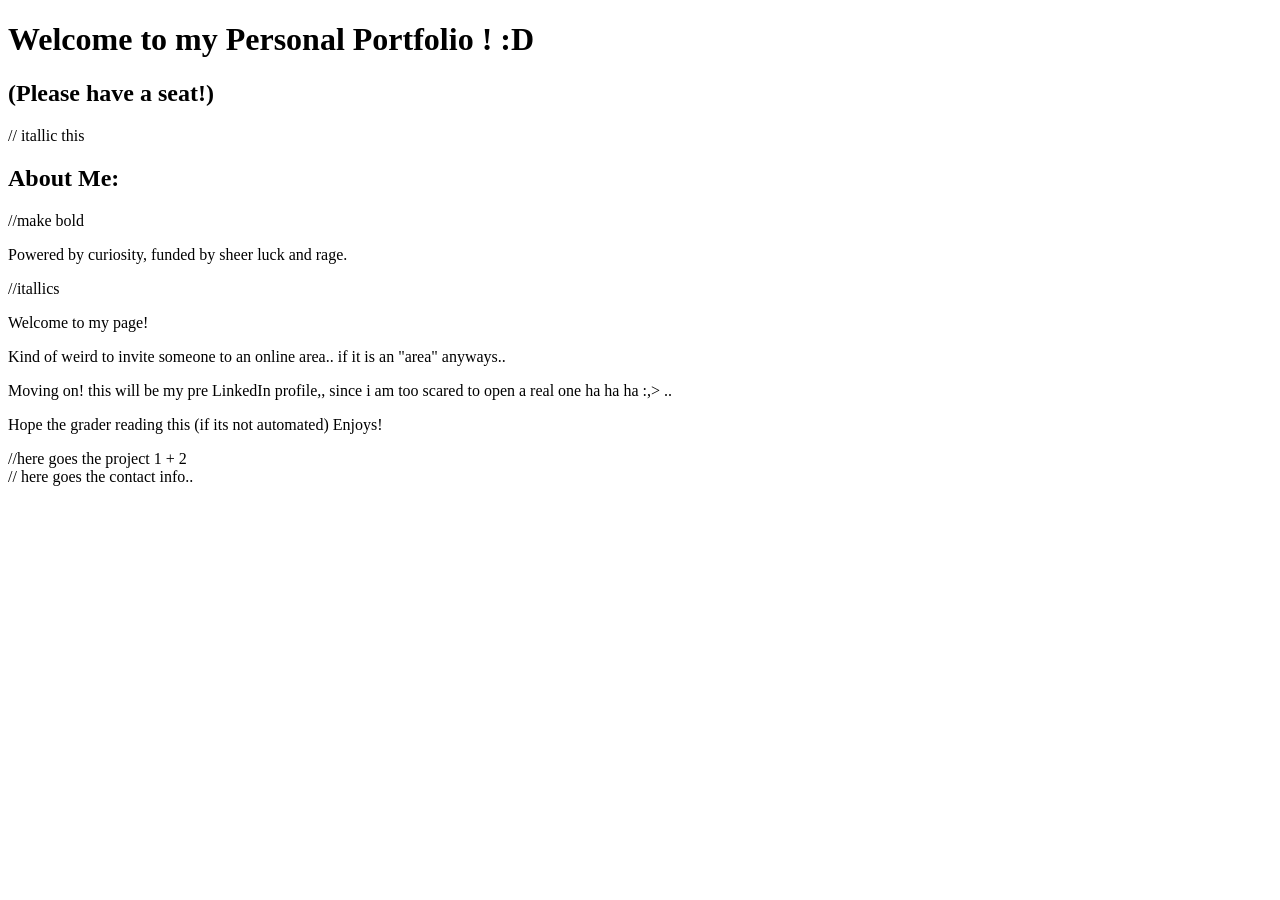
==== index.html @ d6ce004c "Added About me, Header" ====
<!DOCTYPE html>
<html lang = "en">
    <head>
       <meta charset="UTF-8">
       <title>Assignment1: Personal Webpage</title> 
    </head>

    <body>
        <header>
           <h1>Welcome to my Personal Portfolio ! :D </h1>
           <h2>(Please have a seat!)</h2> // itallic this
        </header>

        <div>
            <h2>About Me:</h2> //make bold
            <p>Powered by curiosity, funded by sheer luck and rage.</p> //itallics
            <p>Welcome to my page! </p>
            <p>Kind of weird to invite someone to an online area.. if it is an "area" anyways..</p>
            <p>Moving on! this will be my pre LinkedIn profile,, since i am too scared to open a real one ha ha ha :,> ..</p>
            <p>Hope the grader reading this (if its not automated) Enjoys!</p>
        </div>

        <div>
            //here goes the project 1 + 2
        </div>

        
        <footer>
            // here goes the contact info..
        </footer>
    </body>


</html>
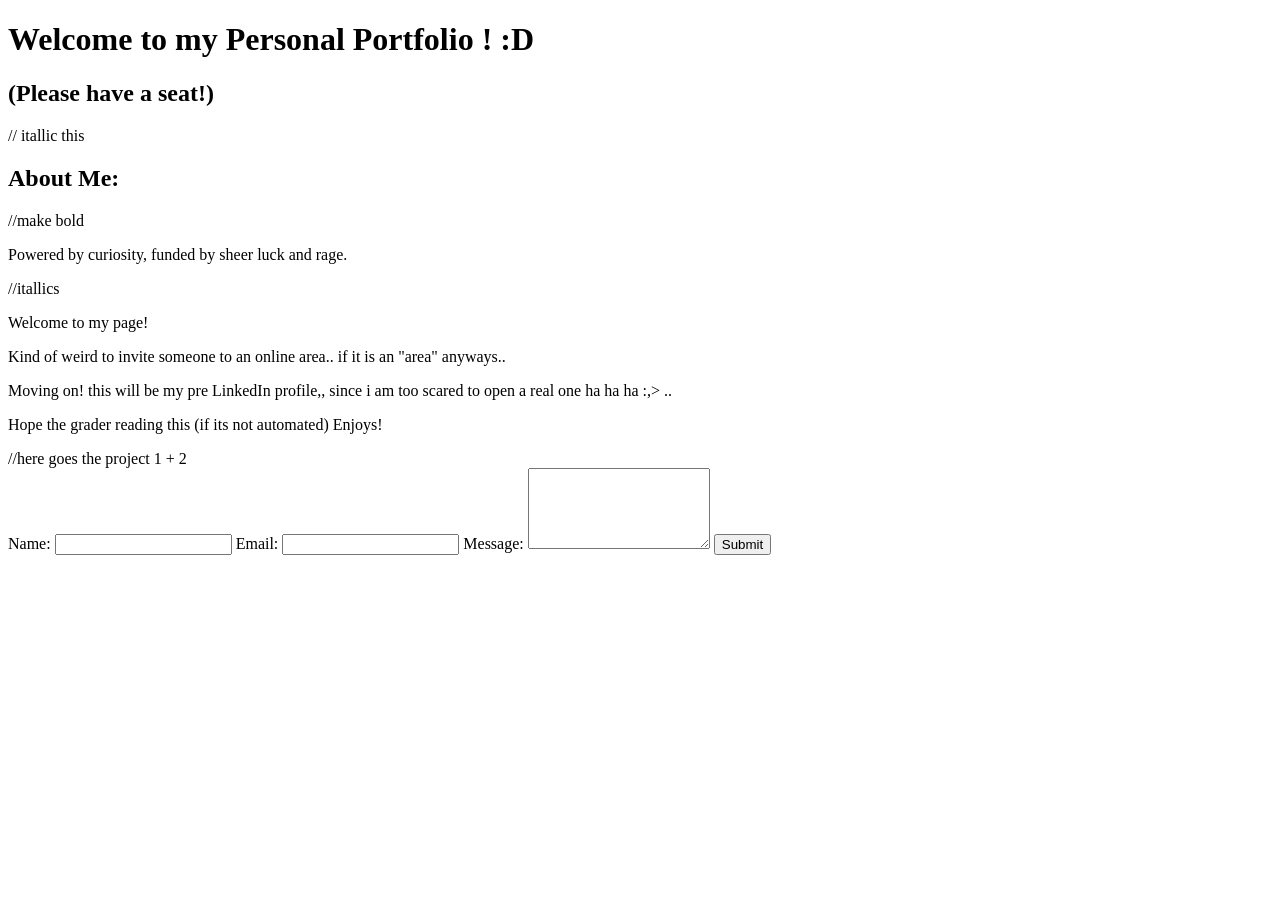
==== commit f10e50bd: "Added footer/Contact me" ====
--- a/index.html
+++ b/index.html
@@ -26,7 +26,18 @@
 
         
         <footer>
-            // here goes the contact info..
+            <form method="post">
+                <label for="name">Name:</label>
+                <input type="text" id="name" name="name" required>
+
+                <label for="email">Email:</label>
+                <input type="email" id="email" name="email" required>
+
+                <label for="message">Message:</label>
+                <textarea id="message" name="message" rows="5" required></textarea>
+
+                <button type="submit">Submit</button>
+            </form>
         </footer>
     </body>
 
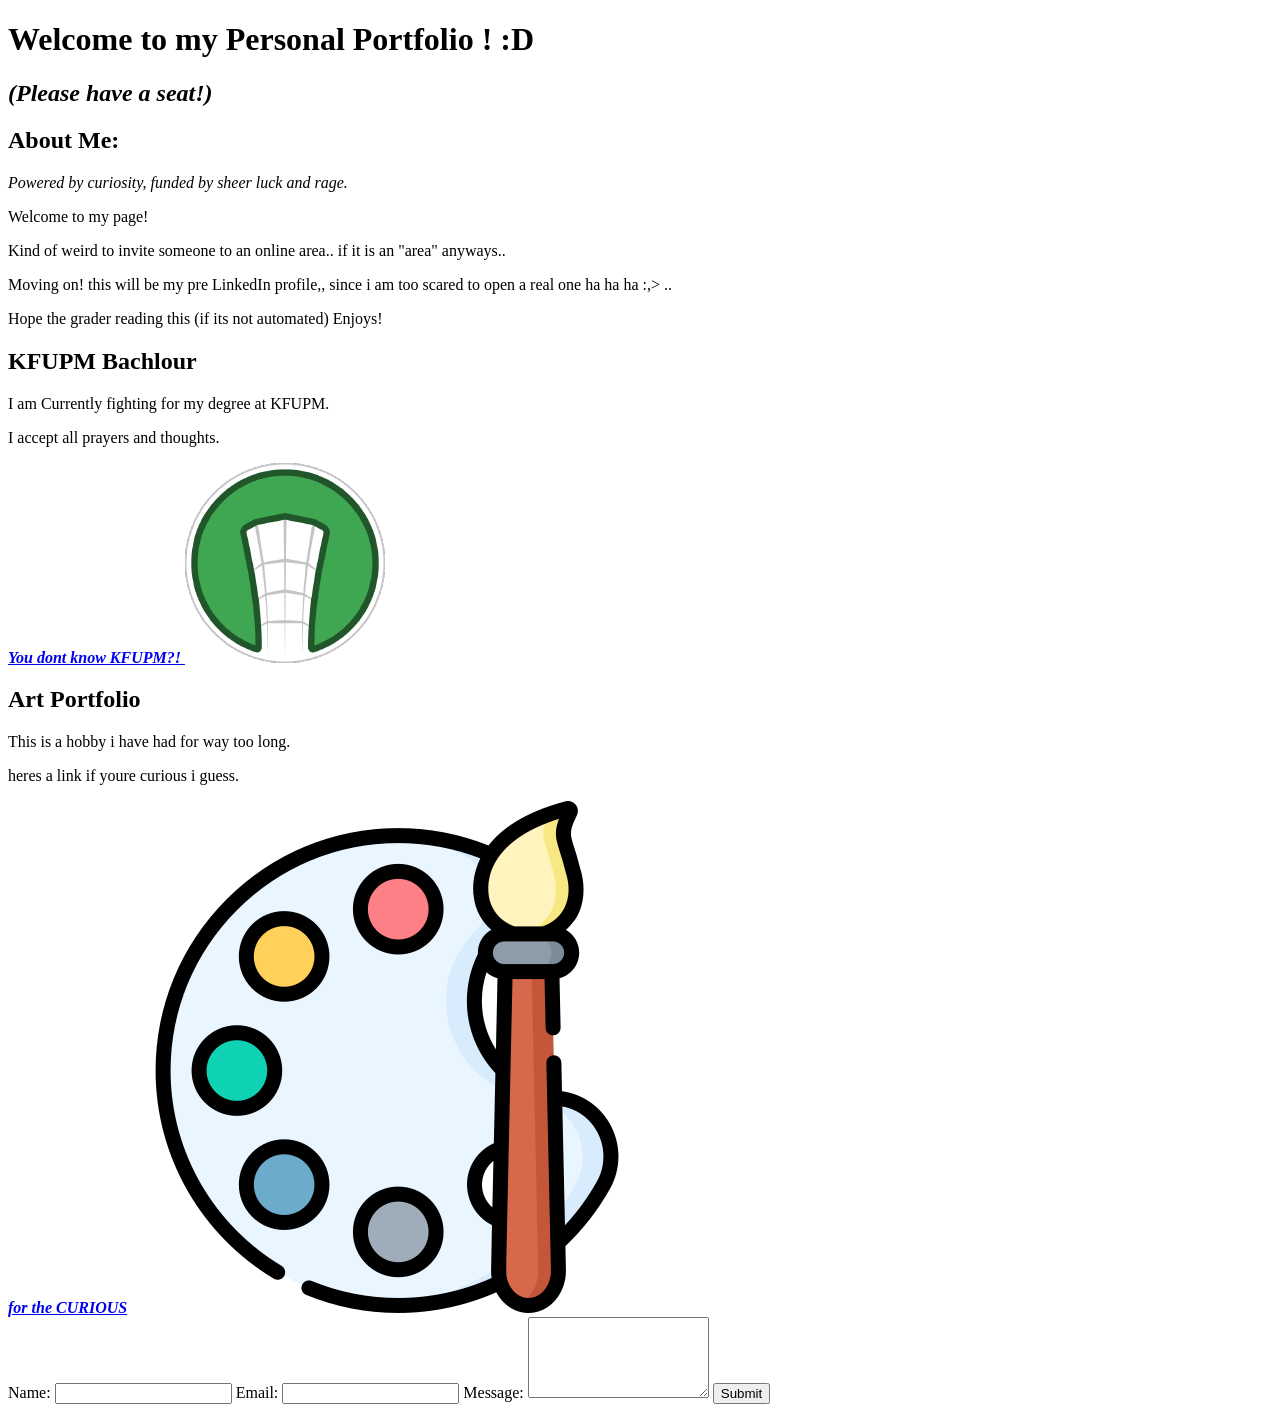
==== commit 1405ebcb: "Added projects cards" ====
--- a/index.html
+++ b/index.html
@@ -8,20 +8,40 @@
     <body>
         <header>
            <h1>Welcome to my Personal Portfolio ! :D </h1>
-           <h2>(Please have a seat!)</h2> // itallic this
+           <h2><i>(Please have a seat!)</i></h2> 
         </header>
 
         <div>
-            <h2>About Me:</h2> //make bold
-            <p>Powered by curiosity, funded by sheer luck and rage.</p> //itallics
+            <h2>About Me:</h2> 
+            <p><i>Powered by curiosity, funded by sheer luck and rage.</i></p> 
             <p>Welcome to my page! </p>
             <p>Kind of weird to invite someone to an online area.. if it is an "area" anyways..</p>
             <p>Moving on! this will be my pre LinkedIn profile,, since i am too scared to open a real one ha ha ha :,> ..</p>
             <p>Hope the grader reading this (if its not automated) Enjoys!</p>
         </div>
 
-        <div>
-            //here goes the project 1 + 2
+        <div class="projects">
+
+              <div class="projectsCard">
+                <h2>KFUPM Bachlour</h2>
+                <p>I am Currently fighting for my degree at KFUPM.</p>
+                <p>I accept all prayers and thoughts.</p>
+                <a href="https://youtu.be/kIte0CuJZ5E?si=nR-3APooYGZyGRfh" target="_blank" > <i><b>You dont know KFUPM?!</b></i> </a>
+
+               <img class = "cardPicture" src="assets/images/kfupmPicture.png" alt="KFUPM logo">
+
+             </div>
+
+
+              <div class="projectsCard">
+                <h2>Art Portfolio</h2>
+                <p>This is a hobby i have had for way too long.</p>
+               <p>heres a link if youre curious i guess.</p>
+               <a href="https://unleashed-dust-969.notion.site/Jude-s-Portfolio-27073256f5df80afaaacc9c4e485c39f?source=copy_link" target="_blank"><i><b>for the CURIOUS</b></i></a>
+            
+               <img class = "cardPicture" src="assets/images/artPicture.png" alt="an artsy picture">
+            </div>
+
         </div>
 
         
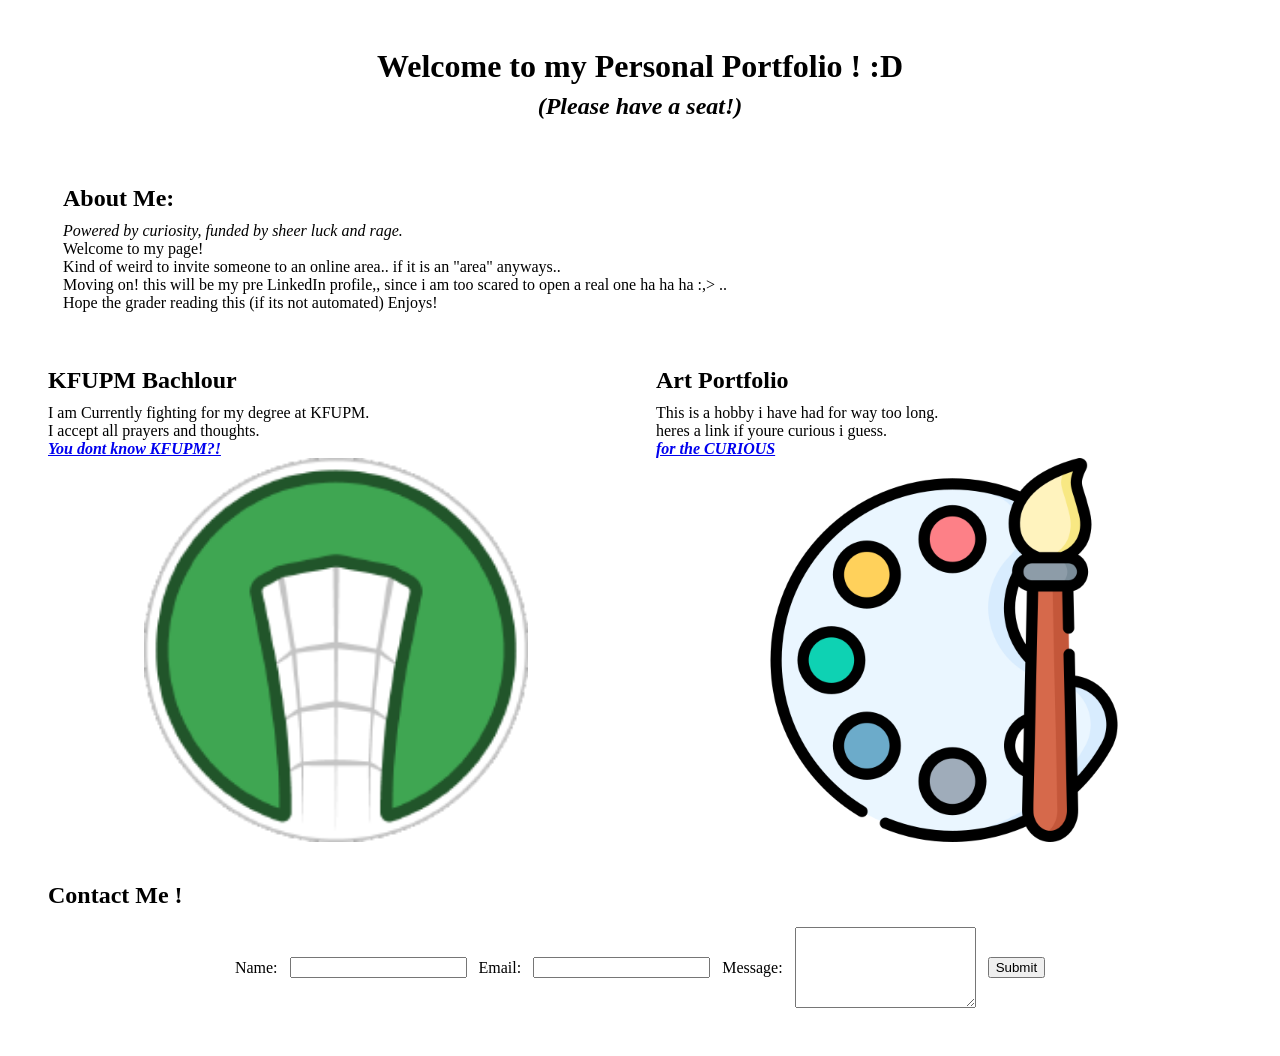
==== commit 8570b0ef: "Added css link, organised all the spacings of the site" ====
--- a/index.html
+++ b/index.html
@@ -3,6 +3,7 @@
     <head>
        <meta charset="UTF-8">
        <title>Assignment1: Personal Webpage</title> 
+       <link rel="stylesheet" href="css/styles.css">
     </head>
 
     <body>
@@ -11,7 +12,7 @@
            <h2><i>(Please have a seat!)</i></h2> 
         </header>
 
-        <div>
+        <div class="aboutMe">
             <h2>About Me:</h2> 
             <p><i>Powered by curiosity, funded by sheer luck and rage.</i></p> 
             <p>Welcome to my page! </p>
@@ -46,6 +47,7 @@
 
         
         <footer>
+            <h2>Contact Me !</h2>
             <form method="post">
                 <label for="name">Name:</label>
                 <input type="text" id="name" name="name" required>
--- a/css/styles.css
+++ b/css/styles.css
@@ -0,0 +1,69 @@
+
+
+h1, h3, p, figure {
+  margin: 0;
+}
+
+h2 {margin-bottom : 10px;
+    margin-top: 0;}
+
+
+header {
+  display: flex;
+  flex-direction: column;
+  align-items: center;
+  gap: 0.5rem;
+  text-align: center;
+
+}
+
+body {
+  display: flex;
+  flex-direction: column;
+  padding: 2.5rem;
+  row-gap: 2.5rem;
+  column-gap: 2.5rem;
+
+}
+
+
+.aboutMe {
+  display: flex;
+  flex-direction: column;
+  padding: 15px;
+}
+
+.projects {
+  display: flex;
+  flex-wrap: wrap;
+  gap: 2rem;
+  align-items: flex-start;
+}
+
+.projectsCard {
+  display: flex;
+  flex-direction: column;
+  gap: 0rem;
+  flex: 1 1 300px;
+  justify-content: center;   
+}
+.cardPicture {
+  width: 100%;
+  aspect-ratio: 3 / 2;
+  object-fit: contain;
+  gap: 2rem;
+}
+
+footer {
+  display: flex;
+  flex-direction: column;
+  gap: 0.5rem; 
+}
+
+form {
+  display: flex;
+  flex-direction: row;
+  align-items: center;
+  justify-content: center;   /* horizontal — this is the one you want */
+  gap: 0.75rem;
+}
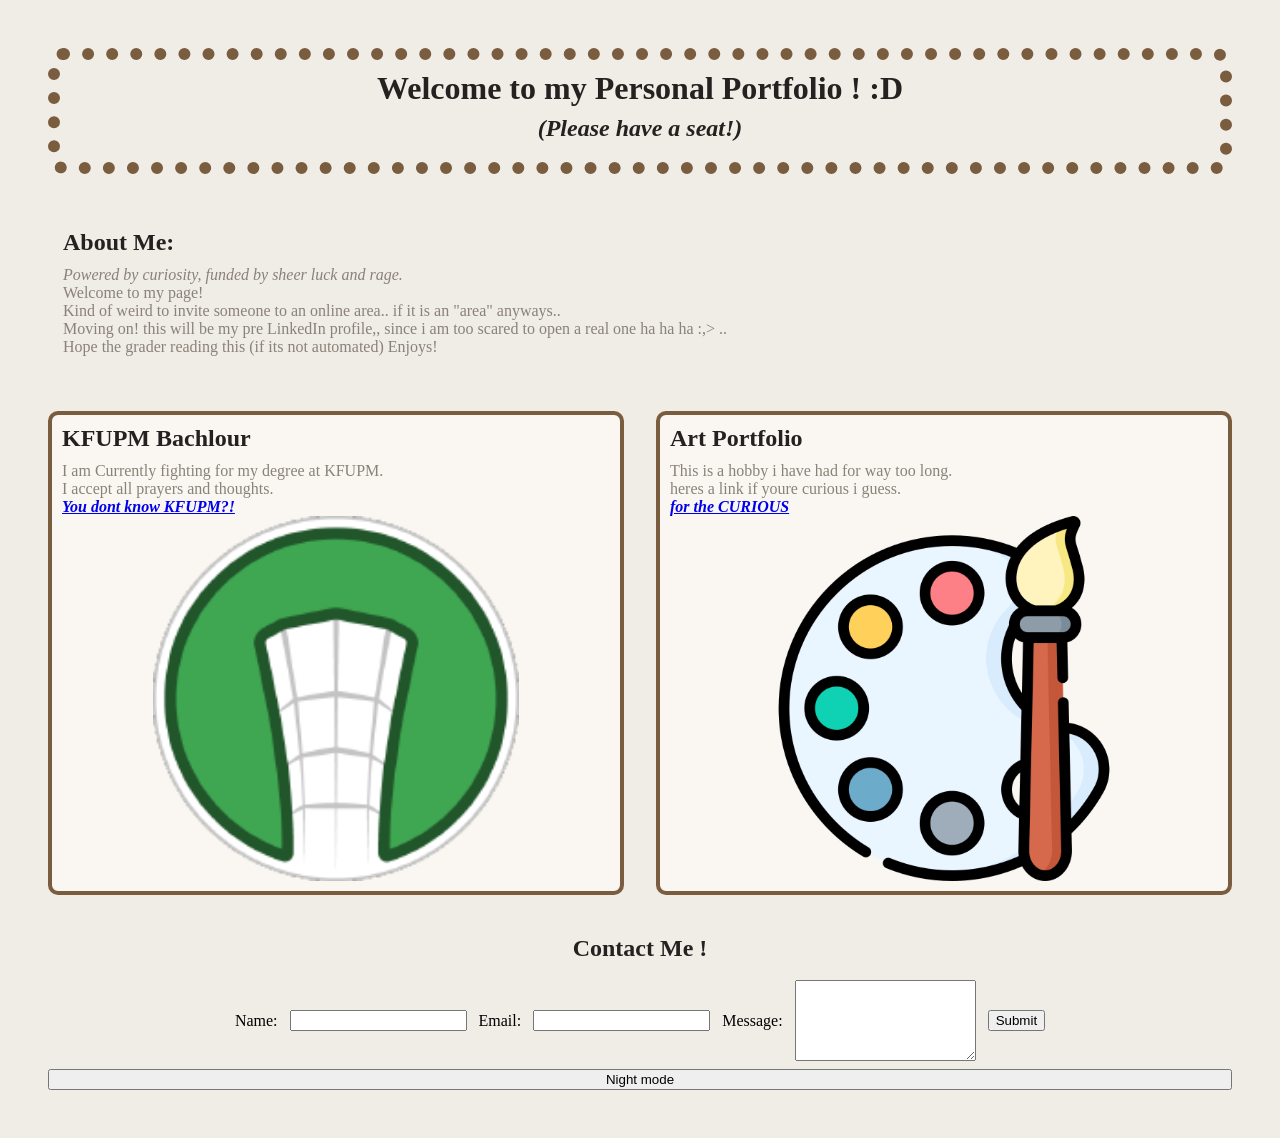
==== commit 9d461087: "Added the JS toggle feature, updated some css features to work" ====
--- a/index.html
+++ b/index.html
@@ -5,6 +5,8 @@
        <title>Assignment1: Personal Webpage</title> 
        <link rel="stylesheet" href="css/styles.css">
     </head>
+
+    <script src="js/script.js" defer></script>
 
     <body>
         <header>
@@ -60,6 +62,9 @@
 
                 <button type="submit">Submit</button>
             </form>
+
+            <button id="themeToggle" aria-pressed="false">Night mode</button>
+
         </footer>
     </body>
 
--- a/css/styles.css
+++ b/css/styles.css
@@ -1,23 +1,49 @@
 
+:root {
+  --ink:    #242220;   /* body text — soft black, not pure #000 */
+  --paper:  #faf7f2;   /* card / box background */
+  --shell:  #f0ece6;   /* page background */
+  --accent: #7a5c3e;   /* borders, links, ornament */
+  --muted:  #8a8279;   /* captions, secondary text */
+  --rule:   #ddd6cc;   /* thin divider lines */
+}
+[data-theme="dark"] {
+  --ink:    #f2e7ec;
+  --paper:  #271d23;
+  --shell:  #1b1418;
+  --accent: #d99ab0;
+  --muted:  #a8949c;
+  --rule:   #3a2c33;
+}
 
 h1, h3, p, figure {
   margin: 0;
 }
+
+h1 {color: var(--ink);}
+h2{color: var(--ink);}
+p {color: var(--muted);}
+
 
 h2 {margin-bottom : 10px;
     margin-top: 0;}
 
 
 header {
+  background-color: var(--shell);
   display: flex;
   flex-direction: column;
   align-items: center;
   gap: 0.5rem;
   text-align: center;
-
+  padding: 10px ;
+  border: 12px dotted var(--accent);
+  border-radius: 16px;
+  background-color: var(--shell);
 }
 
 body {
+  background-color: var(--shell);
   display: flex;
   flex-direction: column;
   padding: 2.5rem;
@@ -46,7 +72,12 @@
   gap: 0rem;
   flex: 1 1 300px;
   justify-content: center;   
+  padding: 10px;
+  border:  4px solid var(--accent);
+  border-radius: 10px;
+  background-color: var(--paper);
 }
+
 .cardPicture {
   width: 100%;
   aspect-ratio: 3 / 2;
@@ -60,10 +91,12 @@
   gap: 0.5rem; 
 }
 
+footer h2 { text-align: center;}
+
 form {
   display: flex;
   flex-direction: row;
   align-items: center;
-  justify-content: center;   /* horizontal — this is the one you want */
+  justify-content: center;  
   gap: 0.75rem;
 }
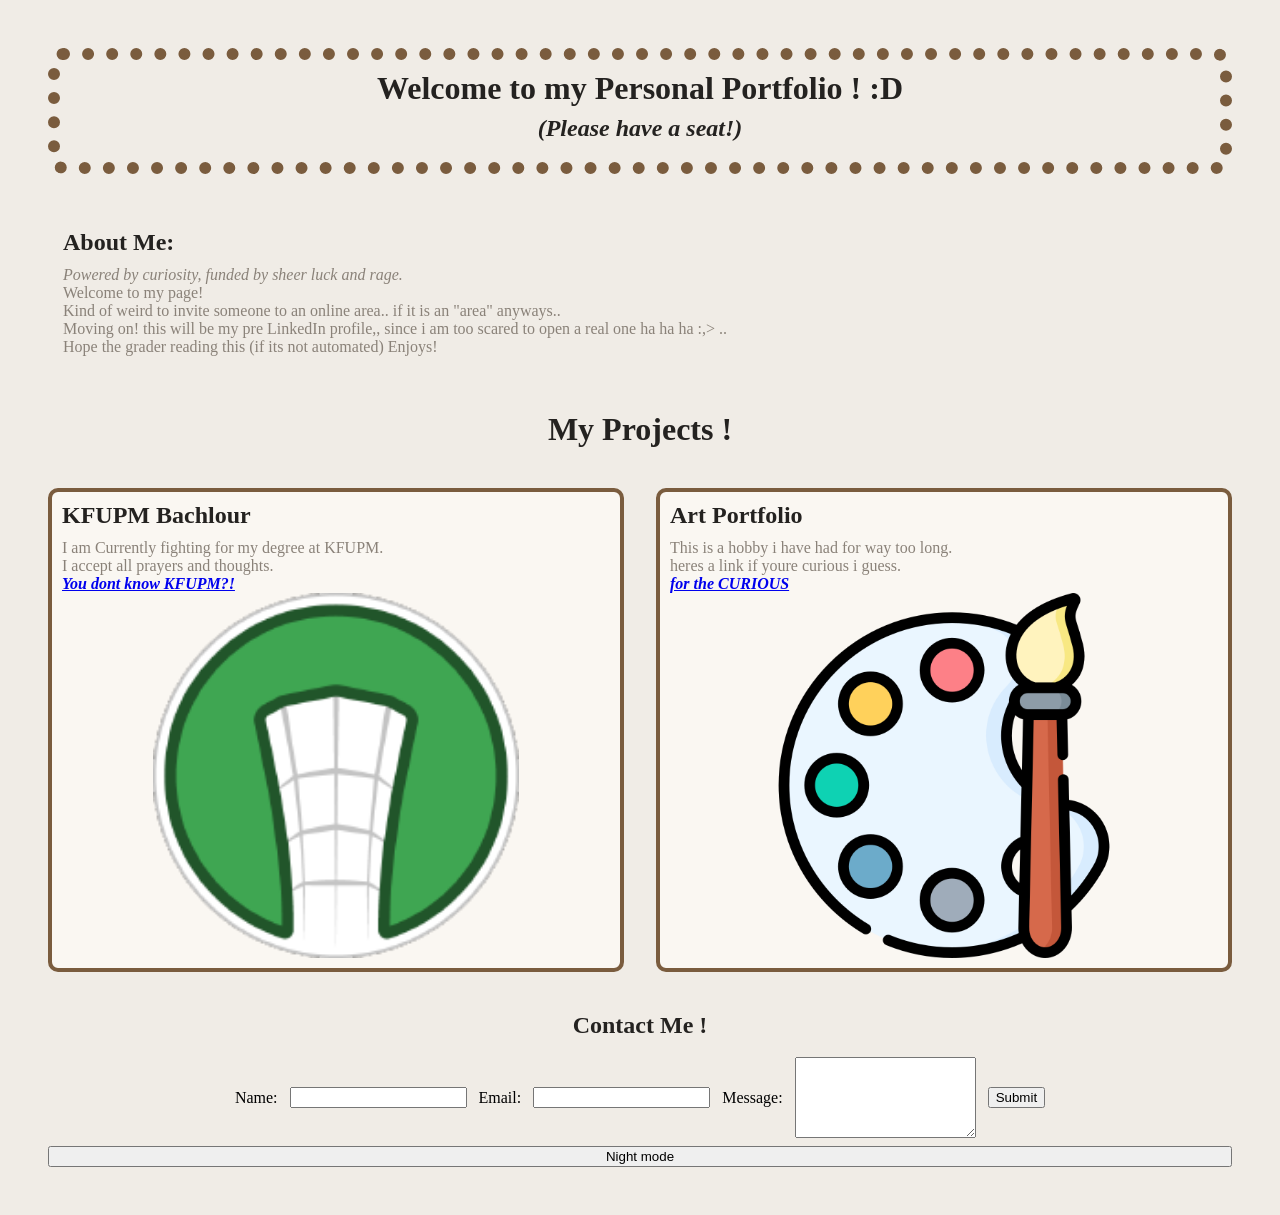
==== commit 4469ebc2: "Added minor changes, cleaned up some code, added comments" ====
--- a/index.html
+++ b/index.html
@@ -6,7 +6,6 @@
        <link rel="stylesheet" href="css/styles.css">
     </head>
 
-    <script src="js/script.js" defer></script>
 
     <body>
         <header>
@@ -23,8 +22,9 @@
             <p>Hope the grader reading this (if its not automated) Enjoys!</p>
         </div>
 
+        <h1 class="projectHeader">My Projects !</h1> 
+        
         <div class="projects">
-
               <div class="projectsCard">
                 <h2>KFUPM Bachlour</h2>
                 <p>I am Currently fighting for my degree at KFUPM.</p>
@@ -46,6 +46,8 @@
             </div>
 
         </div>
+   
+        
 
         
         <footer>
@@ -66,6 +68,8 @@
             <button id="themeToggle" aria-pressed="false">Night mode</button>
 
         </footer>
+
+    <script src="js/script.js" defer></script>
     </body>
 
 
--- a/css/styles.css
+++ b/css/styles.css
@@ -30,7 +30,6 @@
 
 
 header {
-  background-color: var(--shell);
   display: flex;
   flex-direction: column;
   align-items: center;
@@ -59,6 +58,8 @@
   padding: 15px;
 }
 
+.projectHeader{text-align: center;   align-items: center;}
+
 .projects {
   display: flex;
   flex-wrap: wrap;
@@ -69,9 +70,7 @@
 .projectsCard {
   display: flex;
   flex-direction: column;
-  gap: 0rem;
   flex: 1 1 300px;
-  justify-content: center;   
   padding: 10px;
   border:  4px solid var(--accent);
   border-radius: 10px;
@@ -82,7 +81,6 @@
   width: 100%;
   aspect-ratio: 3 / 2;
   object-fit: contain;
-  gap: 2rem;
 }
 
 footer {
